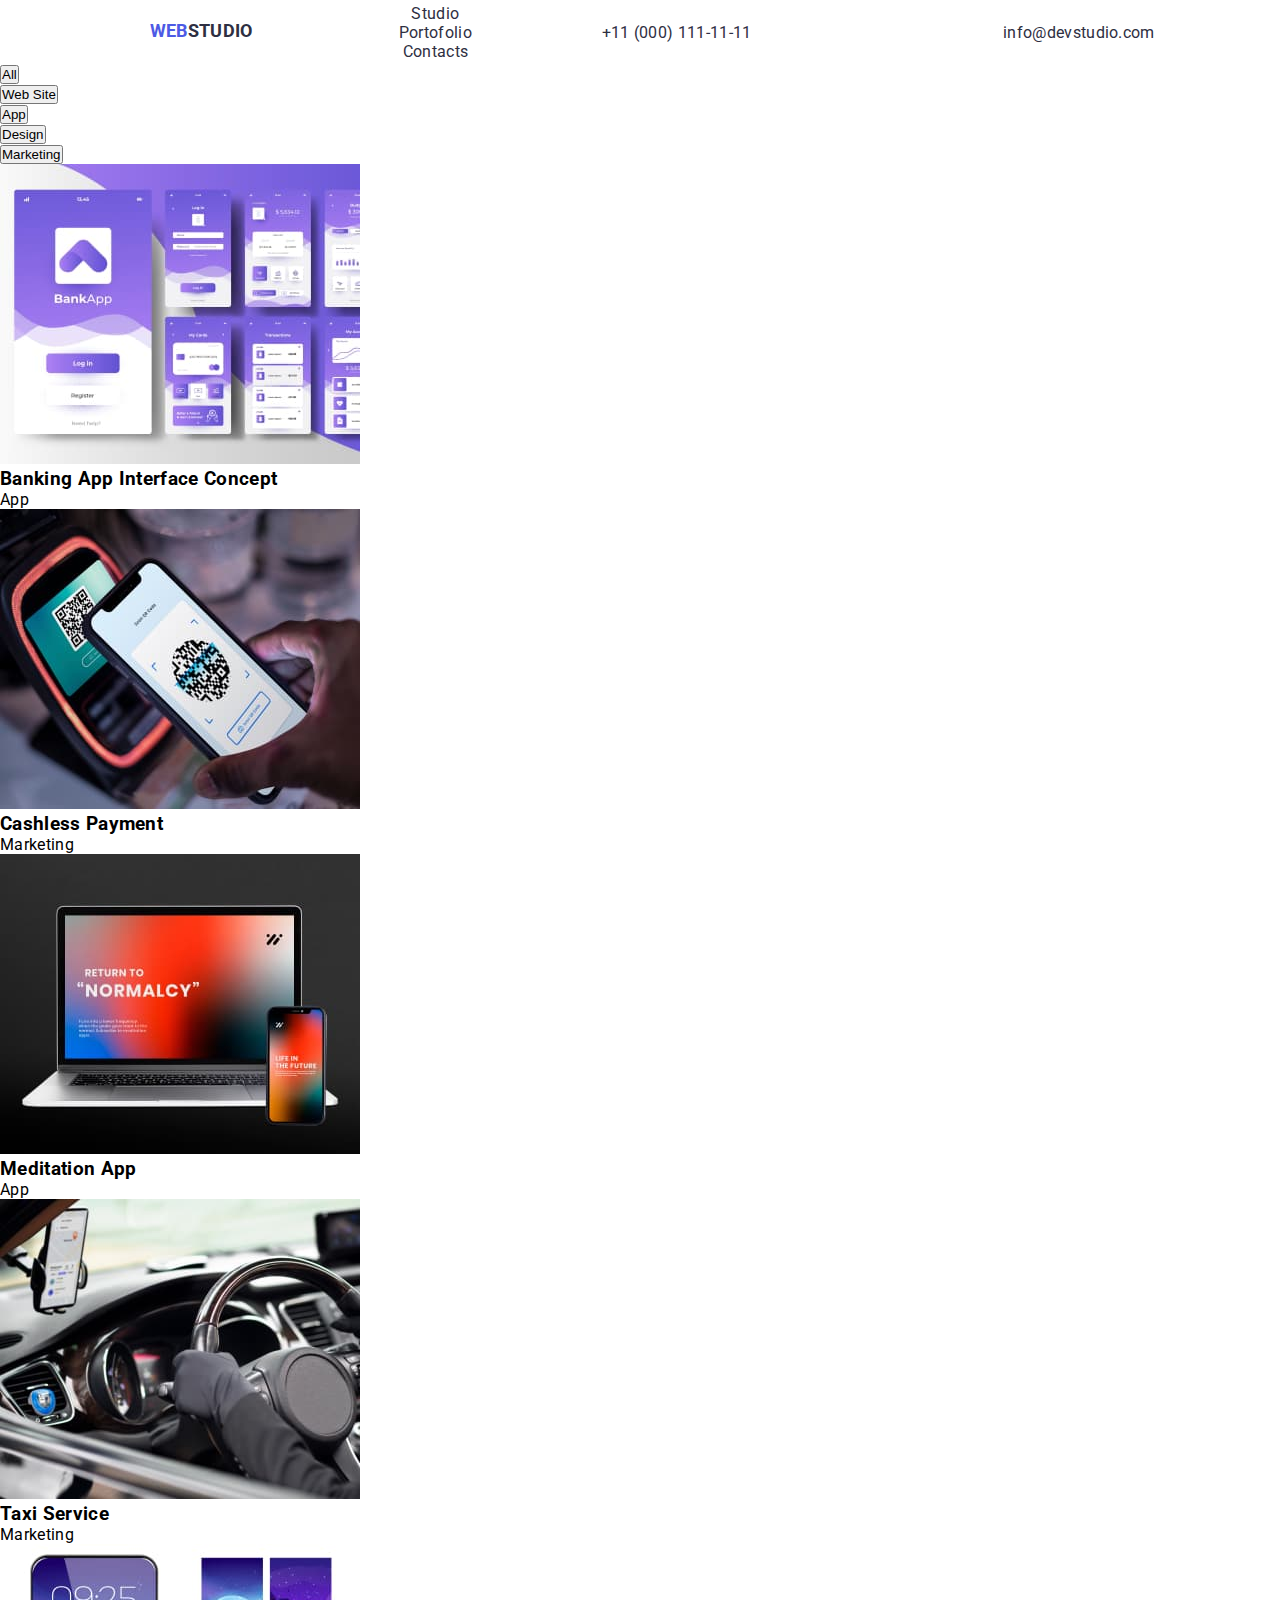
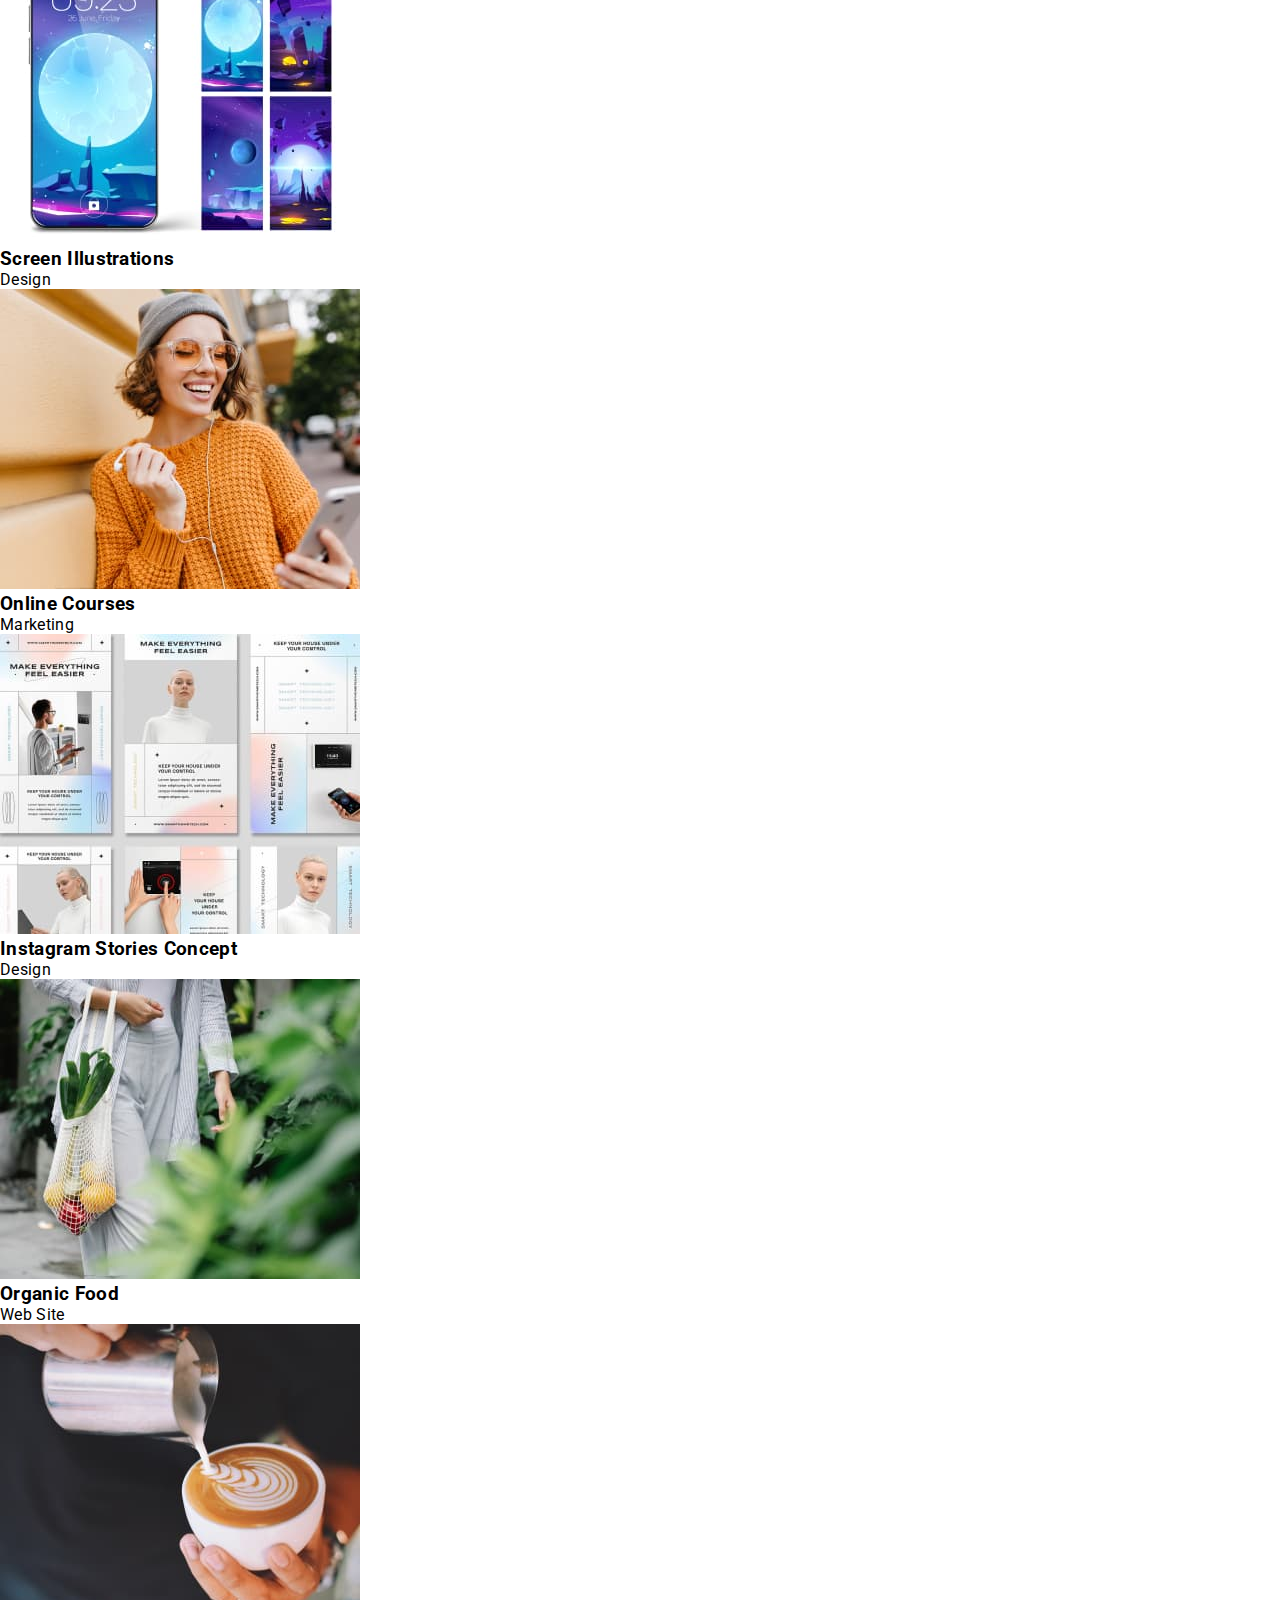
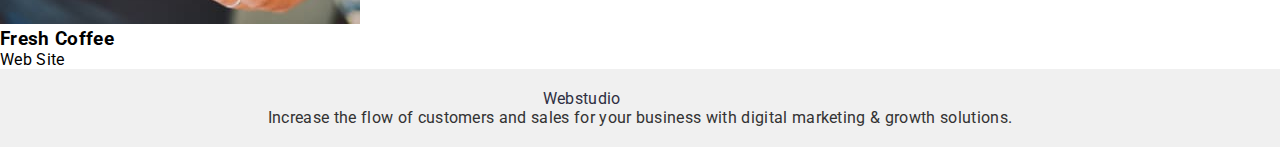
==== portfolio.html @ 562d79db "new" ====
<!DOCTYPE html>
<html lang="en">
  <head>
    <meta charset="UTF-8" />
    <meta name="viewport" content="width=device-width, initial-scale=1.0" />
    <title>Portofolio</title>
    <link
      href="https://fonts.googleapis.com/css2?family=Roboto:ital,wght@0,400;1,900&display=swap"
      rel="stylesheet"
    />
    <link rel="stylesheet" href="/css/styles.css" />
  </head>
  <body>
    <header>
      <a href="index.html">
        <span class="web">web</span>
        <span class="studio">studio</span>
      </a>
      <nav class="menu-nav">
        <ul>
          <li><a href="index.html">Studio</a></li>
          <li><a href="portfolio.html">Portofolio</a></li>
          <li><a href="contacts">Contacts</a></li>
        </ul>
      </nav>
      <a href="tel:+110001111111">+11 (000) 111-11-11</a>
      <a href="mailto:info@devstudio.com">info@devstudio.com</a>
    </header>

    <main>
      <section>
        <nav class="filters">
          <ul>
            <li><button type="button">All</button></li>
            <li><button type="button">Web Site</button></li>
            <li><button type="button">App</button></li>
            <li><button type="button">Design</button></li>
            <li><button type="button">Marketing</button></li>
          </ul>
        </nav>
      </section>
      <section>
        <ul>
          <li>
            <div class="project-card row-1">
              <img
                src="images/project-card-1.jpg"
                alt="bank-app-with-login-form"
                width="360"
                height="300"
              />
              <div class="project-info">
                <h3>Banking App Interface Concept</h3>
                <p>App</p>
              </div>
            </div>
          </li>
          <li>
            <div class="project-card row-1">
              <img
                src="images/project-card-2.jpg"
                alt="smartphone-scanning-an-qr-code"
                width="360"
                height="300"
              />
              <div class="project-info">
                <h3>Cashless Payment</h3>
                <p>Marketing</p>
              </div>
            </div>
          </li>
          <li>
            <div class="project-card row-1">
              <img
                src="images/project-card-3.jpg"
                alt="laptop-screen-and-smartphone-showing-same-interface"
                width="360"
                height="300"
              />
              <div class="project-info">
                <h3>Meditation App</h3>
                <p>App</p>
              </div>
            </div>
          </li>
        </ul>
      </section>
      <section>
        <ul>
          <li>
            <div class="project-card row-2">
              <img
                src="images/project-card-4.jpg"
                alt="someone-driving"
                width="360"
                height="300"
              />
              <div class="project-info">
                <h3>Taxi Service</h3>
                <p>Marketing</p>
              </div>
            </div>
          </li>
          <li>
            <div class="project-card row-2">
              <img
                src="images/project-card-5.jpg"
                alt="smartphone-wallpaper"
                width="360"
                height="300"
              />
              <div class="project-info">
                <h3>Screen Illustrations</h3>
                <p>Design</p>
              </div>
            </div>
          </li>
          <li>
            <div class="project-card row-2">
              <img
                src="images/project-card-6.jpg"
                alt="young-girl-listening-something-on-headphones"
                width="360"
                height="300"
              />
              <div class="project-info">
                <h3>Online Courses</h3>
                <p>Marketing</p>
              </div>
            </div>
          </li>
        </ul>
      </section>
      <section>
        <ul>
          <li>
            <div class="project-card row-3">
              <img
                src="images/project-card-7.jpg"
                alt="different-scenes-on-a-screen"
                width="360"
                height="300"
              />
              <div class="project-info">
                <h3>Instagram Stories Concept</h3>
                <p>Design</p>
              </div>
            </div>
          </li>
          <li>
            <div class="project-card row-3">
              <img
                src="images/project-card-8.jpg"
                alt="bag-with-groceries"
                width="360"
                height="300"
              />
              <div class="project-info">
                <h3>Organic Food</h3>
                <p>Web Site</p>
              </div>
            </div>
          </li>
          <li>
            <div class="project-card row-3">
              <img
                src="images/project-card-9.jpg"
                alt="a-cup-of-coffee"
                width="360"
                height="300"
              />
              <div class="project-info">
                <h3>Fresh Coffee</h3>
                <p>Web Site</p>
              </div>
            </div>
          </li>
        </ul>
      </section>
    </main>
    <footer>
      <a href="webstudio">Webstudio</a>
      <p>
        Increase the flow of customers and sales for your business with digital
        marketing & growth solutions.
      </p>
    </footer>
  </body>
</html>
---- css/styles.css ----
* {
    margin: 0;
    padding: 0;
    box-sizing: border-box;
}
body {
    font-family: 'Roboto', sans-serif;
    background-color: white;
    font-style: normal;
    letter-spacing: 0.02em;
}
header {
    background-color: white;
    display: flex;
    justify-content: space-between;
    align-items: center;
    height: 64px;
    color: #ffffff;
    text-align: left;
}
header a {
    text-decoration: none;
}
header .web,
header .studio {
    text-transform: uppercase;
    width: auto;
    height: 24px;
    display: inline-block;
}
header .web {
    color: #4D5AE5;
    font-weight: 700;
    font-size: 18px;
    line-height: 21px;
}
header .studio {
    color: #2E2F42;
    font-weight: 700;
    font-size: 18px;
    line-height: 21px;
}
.main-nav ul {
        display: flex;
        align-items: flex-start;
        flex-wrap: nowrap;
        gap: 40px;
        position: absolute;
        width: 261px;
        height: 24px;
        top: 24px;
        left: 347px;
        z-index: 61;
        list-style-type: none;
}
.main-nav ul li a.index {
width: 48px;
height: 24px;
font-family: 'Roboto';
font-style: normal;
font-weight: 500;
font-size: 16px;
line-height: 24px;
letter-spacing: 0.02em;
color: #2E2F42;
flex: none;
order: 0;
flex-grow: 0;
}
.main-nav ul li a.portfolio {
width: 66px;
height: 24px;
font-family: 'Roboto';
font-style: normal;
font-weight: 500;
font-size: 16px;
line-height: 24px;
letter-spacing: 0.02em;
color: #2E2F42;
flex: none;
order: 1;
flex-grow: 0;
}
a {
    display: flex;
    align-items: center;
    justify-content: center;
    width: 90.6%;
    text-decoration: none;
    color: #2e2f42;
}
img {
    max-width: 100%;
    height: auto;
    border-radius: none;
}
footer {
    text-align: center;
    padding: 20px;
    background-color: #f0f0f0;
    color: #333;
}
footer .web,
footer .studio {
    text-transform: uppercase;
        width: auto;
        height: 24px;
        display: inline-block;
}
footer .web {
    color: #4D5AE5;
    font-weight: 700;
    font-size: 18px;
    line-height: 21px;
}
footer .studio {
    color: #2E2F42;
    font-weight: 700;
    font-size: 18px;
    line-height: 21px;

/* reluat structura
* {
  margin: 0;
  padding: 0;
  box-sizing: border-box;
}
body {
  font-family: 'Roboto', sans-serif;
  line-height: 1.6;
  background-color: #f8f8f8;
}
a {
  text-decoration: none;
  color: #333;
}
.global-header {
  background-color: #ffffff;
  padding: 20px;
  display: flex;
  justify-content: space-between;
  align-items: center;
  border-bottom: 1px solid #ccc;
}
.web,
.studio {
  font-family: 'Raleway', sans-serif;
  font-weight: bold;
  font-size: 24px;
}
.main-nav ul {
  list-style-type: none;
  display: flex;
}
.main-nav ul li {
  margin-right: 20px;
}
.phone-number,
.mail-address {
  color: #007bff;
}
.hero {
  text-align: center;
  padding: 50px 0;
}
.hero h1 {
  font-size: 36px;
  font-weight: 700;
  margin-bottom: 20px;
}
.hero button {
  padding: 10px 20px;
  background-color: #007bff;
  color: #fff;
  border: none;
  border-radius: 5px;
  cursor: pointer;
}
.description {
  background-color: #ffffff;
  padding: 50px 0;
}
.description ul {
  display: flex;
  justify-content: space-around;
  list-style: none;
}
.description li {
  text-align: center;
}
.activities {
  background-color: #f8f8f8;
  padding: 50px 0;
  text-align: center;
}
.activities h2 {
  margin-bottom: 30px;
}
.activities ul {
  display: flex;
  justify-content: space-around;
  list-style: none;
}
.team {
  background-color: #ffffff;
  padding: 50px 0;
  text-align: center;
}
.team h2 {
  margin-bottom: 30px;
}
.team ul {
  display: flex;
  justify-content: space-around;
  list-style: none;
}
.teamcard1,
.teamcard2,
.teamcard3,
.teamcard4 {
  text-align: center;
}
.teamcard1 img,
.teamcard2 img,
.teamcard3 img,
.teamcard4 img {
  border-radius: 50%;
  border: 5px solid #fff;
  box-shadow: 0 0 10px rgba(0, 0, 0, 0.1);
}
.teamcard1 h3,
.teamcard2 h3,
.teamcard3 h3,
.teamcard4 h3 {
  margin-top: 20px;
}
.teamcard1 p,
.teamcard2 p,
.teamcard3 p,
.teamcard4 p {
  color: #888;
}
footer {
  background-color: #007bff;
  color: #fff;
  text-align: center;
  padding: 30px 0;
}
footer .web,
footer .studio {
  font-size: 20px;
}
*/
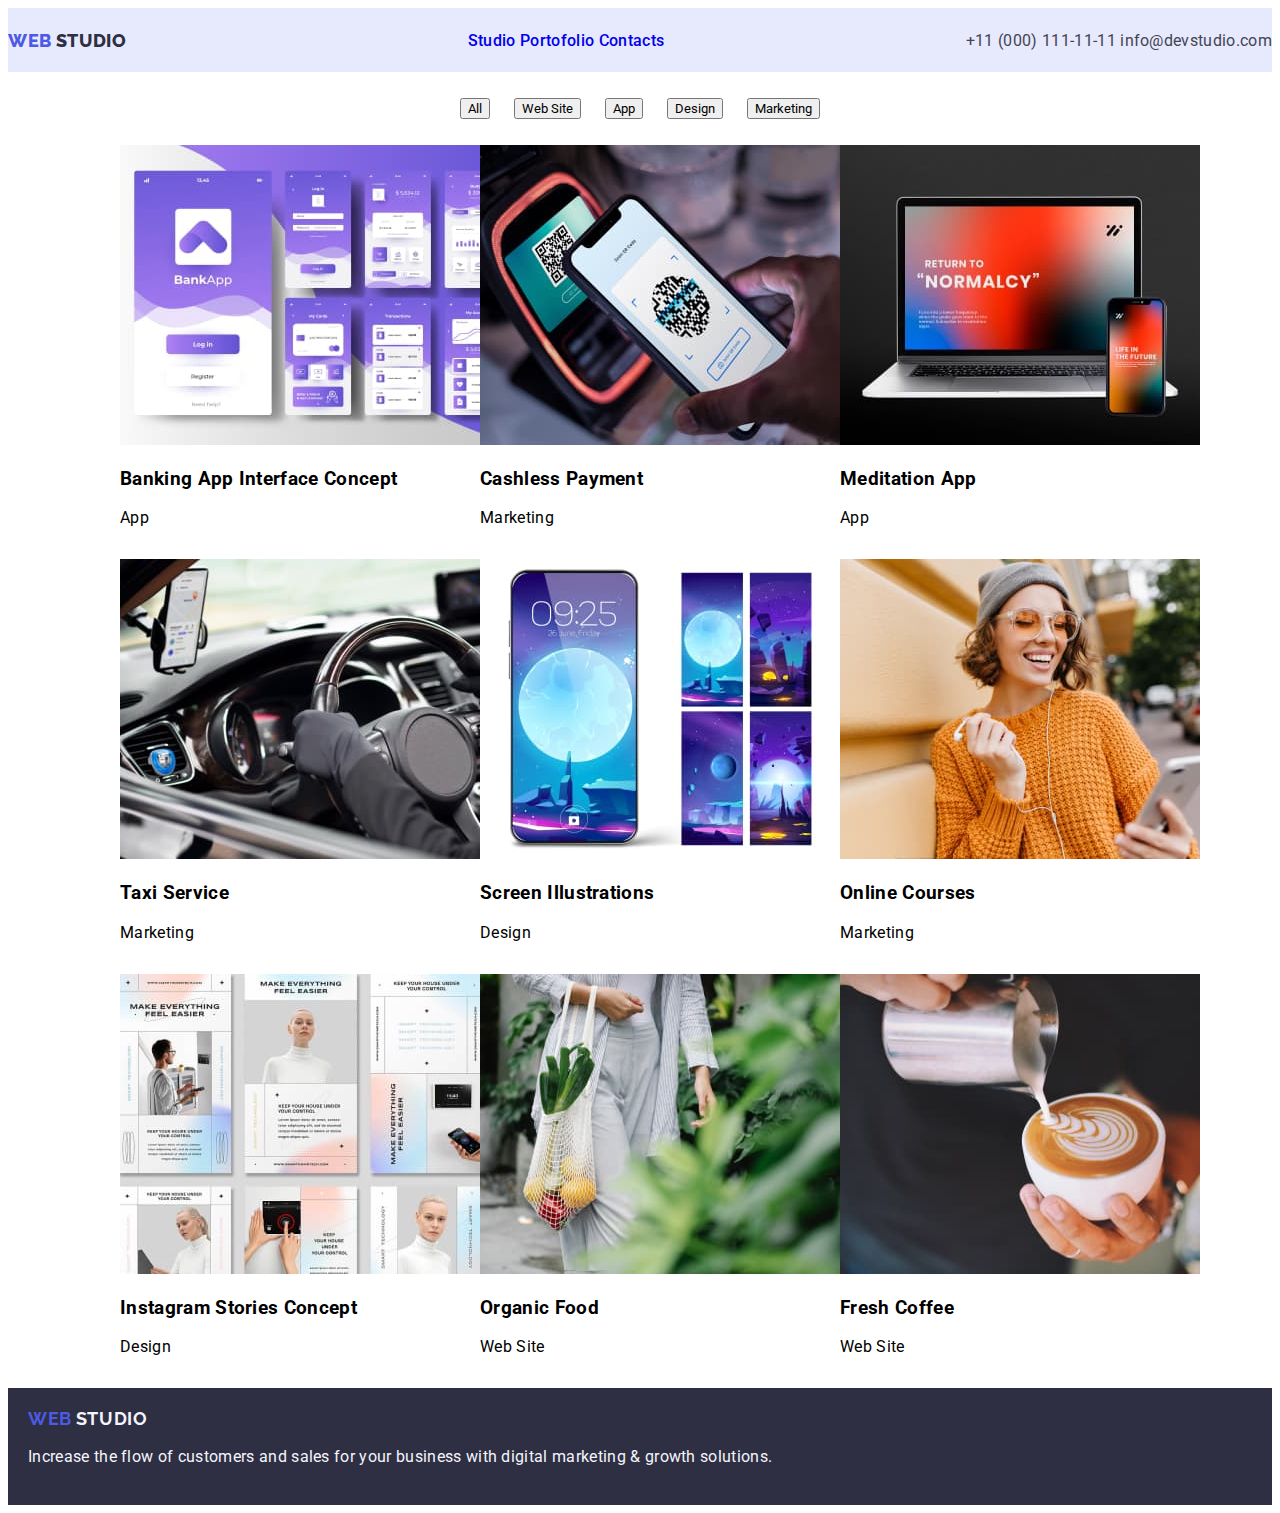
==== commit d0c4d0b6: "update css index si portofoliu bun" ====
--- a/portfolio.html
+++ b/portfolio.html
@@ -4,182 +4,153 @@
     <meta charset="UTF-8" />
     <meta name="viewport" content="width=device-width, initial-scale=1.0" />
     <title>Portofolio</title>
+    <link rel="preconnect" href="https://fonts.googleapis.com" />
+    <link rel="preconnect" href="https://fonts.gstatic.com" crossorigin />
     <link
-      href="https://fonts.googleapis.com/css2?family=Roboto:ital,wght@0,400;1,900&display=swap"
+      href="https://fonts.googleapis.com/css2?family=Raleway:ital,wght@0,800;1,800&family=Roboto:wght@400;500;700&display=swap"
       rel="stylesheet"
     />
-    <link rel="stylesheet" href="/css/styles.css" />
+    <link rel="stylesheet" href="./css/styles.css" />
   </head>
-  <body>
-    <header>
+  <body class="second-page">
+    <header class="global-header">
       <a href="index.html">
         <span class="web">web</span>
         <span class="studio">studio</span>
       </a>
-      <nav class="menu-nav">
+      <nav class="main-nav">
         <ul>
-          <li><a href="index.html">Studio</a></li>
-          <li><a href="portfolio.html">Portofolio</a></li>
-          <li><a href="contacts">Contacts</a></li>
+          <li><a href="index.html" class="index">Studio</a></li>
+          <li><a href="portfolio.html" class="portfolio">Portofolio</a></li>
+          <li><a href="contacts.html" class="contacts">Contacts</a></li>
         </ul>
       </nav>
-      <a href="tel:+110001111111">+11 (000) 111-11-11</a>
-      <a href="mailto:info@devstudio.com">info@devstudio.com</a>
+      <div class="address">
+        <a href="tel:+110001111111" class="phone-number">+11 (000) 111-11-11</a>
+        <a href="mailto:info@devstudio.com" class="mail-address"
+          >info@devstudio.com</a
+        >
+      </div>
     </header>
 
     <main>
-      <section>
-        <nav class="filters">
-          <ul>
-            <li><button type="button">All</button></li>
-            <li><button type="button">Web Site</button></li>
-            <li><button type="button">App</button></li>
-            <li><button type="button">Design</button></li>
-            <li><button type="button">Marketing</button></li>
-          </ul>
-        </nav>
-      </section>
-      <section>
+      <nav class="filters">
         <ul>
-          <li>
-            <div class="project-card row-1">
-              <img
-                src="images/project-card-1.jpg"
-                alt="bank-app-with-login-form"
-                width="360"
-                height="300"
-              />
-              <div class="project-info">
-                <h3>Banking App Interface Concept</h3>
-                <p>App</p>
-              </div>
-            </div>
+          <li><button type="button" class="button1">All</button></li>
+          <li><button type="button" class="button2">Web Site</button></li>
+          <li><button type="button" class="button3">App</button></li>
+          <li><button type="button" class="button4">Design</button></li>
+          <li><button type="button" class="button5">Marketing</button></li>
+        </ul>
+      </nav>
+      <section class="row-1">
+        <ul>
+          <li class="card1">
+            <img
+              src="images/project-card-1.jpg"
+              alt="bank-app-with-login-form"
+              width="360"
+              height="300"
+            />
+            <h3>Banking App Interface Concept</h3>
+            <p>App</p>
           </li>
-          <li>
-            <div class="project-card row-1">
-              <img
-                src="images/project-card-2.jpg"
-                alt="smartphone-scanning-an-qr-code"
-                width="360"
-                height="300"
-              />
-              <div class="project-info">
-                <h3>Cashless Payment</h3>
-                <p>Marketing</p>
-              </div>
-            </div>
+          <li class="card2">
+            <img
+              src="images/project-card-2.jpg"
+              alt="smartphone-scanning-an-qr-code"
+              width="360"
+              height="300"
+            />
+            <h3>Cashless Payment</h3>
+            <p>Marketing</p>
           </li>
-          <li>
-            <div class="project-card row-1">
-              <img
-                src="images/project-card-3.jpg"
-                alt="laptop-screen-and-smartphone-showing-same-interface"
-                width="360"
-                height="300"
-              />
-              <div class="project-info">
-                <h3>Meditation App</h3>
-                <p>App</p>
-              </div>
-            </div>
+          <li class="card3">
+            <img
+              src="images/project-card-3.jpg"
+              alt="laptop-screen-and-smartphone-showing-same-interface"
+              width="360"
+              height="300"
+            />
+            <h3>Meditation App</h3>
+            <p>App</p>
           </li>
         </ul>
       </section>
-      <section>
+      <section class="row-2">
         <ul>
-          <li>
-            <div class="project-card row-2">
-              <img
-                src="images/project-card-4.jpg"
-                alt="someone-driving"
-                width="360"
-                height="300"
-              />
-              <div class="project-info">
-                <h3>Taxi Service</h3>
-                <p>Marketing</p>
-              </div>
-            </div>
+          <li class="card4">
+            <img
+              src="images/project-card-4.jpg"
+              alt="someone-driving"
+              width="360"
+              height="300"
+            />
+            <h3>Taxi Service</h3>
+            <p>Marketing</p>
           </li>
-          <li>
-            <div class="project-card row-2">
-              <img
-                src="images/project-card-5.jpg"
-                alt="smartphone-wallpaper"
-                width="360"
-                height="300"
-              />
-              <div class="project-info">
-                <h3>Screen Illustrations</h3>
-                <p>Design</p>
-              </div>
-            </div>
+          <li class="card5">
+            <img
+              src="images/project-card-5.jpg"
+              alt="smartphone-wallpaper"
+              width="360"
+              height="300"
+            />
+            <h3>Screen Illustrations</h3>
+            <p>Design</p>
           </li>
-          <li>
-            <div class="project-card row-2">
-              <img
-                src="images/project-card-6.jpg"
-                alt="young-girl-listening-something-on-headphones"
-                width="360"
-                height="300"
-              />
-              <div class="project-info">
-                <h3>Online Courses</h3>
-                <p>Marketing</p>
-              </div>
-            </div>
+          <li class="card6">
+            <img
+              src="images/project-card-6.jpg"
+              alt="young-girl-listening-something-on-headphones"
+              width="360"
+              height="300"
+            />
+            <h3>Online Courses</h3>
+            <p>Marketing</p>
           </li>
         </ul>
       </section>
-      <section>
+      <section class="row-3">
         <ul>
-          <li>
-            <div class="project-card row-3">
-              <img
-                src="images/project-card-7.jpg"
-                alt="different-scenes-on-a-screen"
-                width="360"
-                height="300"
-              />
-              <div class="project-info">
-                <h3>Instagram Stories Concept</h3>
-                <p>Design</p>
-              </div>
-            </div>
+          <li class="card7">
+            <img
+              src="images/project-card-7.jpg"
+              alt="different-scenes-on-a-screen"
+              width="360"
+              height="300"
+            />
+            <h3>Instagram Stories Concept</h3>
+            <p>Design</p>
           </li>
-          <li>
-            <div class="project-card row-3">
-              <img
-                src="images/project-card-8.jpg"
-                alt="bag-with-groceries"
-                width="360"
-                height="300"
-              />
-              <div class="project-info">
-                <h3>Organic Food</h3>
-                <p>Web Site</p>
-              </div>
-            </div>
+          <li class="card8">
+            <img
+              src="images/project-card-8.jpg"
+              alt="bag-with-groceries"
+              width="360"
+              height="300"
+            />
+            <h3>Organic Food</h3>
+            <p>Web Site</p>
           </li>
-          <li>
-            <div class="project-card row-3">
-              <img
-                src="images/project-card-9.jpg"
-                alt="a-cup-of-coffee"
-                width="360"
-                height="300"
-              />
-              <div class="project-info">
-                <h3>Fresh Coffee</h3>
-                <p>Web Site</p>
-              </div>
-            </div>
+          <li class="card9">
+            <img
+              src="images/project-card-9.jpg"
+              alt="a-cup-of-coffee"
+              width="360"
+              height="300"
+            />
+            <h3>Fresh Coffee</h3>
+            <p>Web Site</p>
           </li>
         </ul>
       </section>
     </main>
     <footer>
-      <a href="webstudio">Webstudio</a>
+      <a href="index.html">
+        <span class="web">web</span>
+        <span class="studio">studio</span>
+      </a>
       <p>
         Increase the flow of customers and sales for your business with digital
         marketing & growth solutions.
--- a/css/styles.css
+++ b/css/styles.css
@@ -1,253 +1,260 @@
+:root {
+  --primary-color: #ffffff;
+  --accent-color-iris: #4d5ae5;
+  --accent-color-text: #2e2f42;
+  --accent-color-description: #434455;
+  --button-color-filters: #404bbf;
+  --accent-color-filters: #e7e9fc;
+  --accent-color-cloud: #f4f4fd;
+}
+
 * {
-    margin: 0;
-    padding: 0;
-    box-sizing: border-box;
-}
+  font-family: "Roboto", sans-serif;
+}
+
 body {
-    font-family: 'Roboto', sans-serif;
-    background-color: white;
-    font-style: normal;
-    letter-spacing: 0.02em;
-}
+  background-color: var(--primary-color);
+  font-style: normal;
+  letter-spacing: 0.02em;
+}
+
+/* .primary-page {
+  color: var();
+} */
+
 header {
-    background-color: white;
-    display: flex;
-    justify-content: space-between;
-    align-items: center;
-    height: 64px;
-    color: #ffffff;
-    text-align: left;
-}
+  background-color: #e7e9fc;
+  display: flex;
+  justify-content: space-between;
+  align-items: center;
+  height: 64px;
+  text-align: left;
+}
+
 header a {
-    text-decoration: none;
-}
+  text-decoration: none;
+}
+
 header .web,
 header .studio {
-    text-transform: uppercase;
-    width: auto;
-    height: 24px;
-    display: inline-block;
-}
+  text-transform: uppercase;
+  width: 115px;
+  font-family: Raleway;
+  font-weight: 800;
+  letter-spacing: 0.03em;
+}
+
 header .web {
-    color: #4D5AE5;
-    font-weight: 700;
-    font-size: 18px;
-    line-height: 21px;
-}
+  color: var(--accent-color-iris);
+  width: 44px;
+  height: 21px;
+  font-size: 18px;
+  line-height: 21px;
+}
+
 header .studio {
-    color: #2E2F42;
-    font-weight: 700;
-    font-size: 18px;
-    line-height: 21px;
-}
-.main-nav ul {
-        display: flex;
-        align-items: flex-start;
-        flex-wrap: nowrap;
-        gap: 40px;
-        position: absolute;
-        width: 261px;
-        height: 24px;
-        top: 24px;
-        left: 347px;
-        z-index: 61;
-        list-style-type: none;
-}
+  color: var(--accent-color-text);
+  width: 71px;
+  height: 21px;
+  font-size: 18px;
+  line-height: 21px;
+}
+
+.main-nav ul li {
+  list-style: none;
+  list-style-type: none;
+  width: 261px;
+  height: 24px;
+  top: 24px;
+  left: 347px;
+  gap: 40px;
+  font-weight: 500;
+  display: flex;
+  color: var(--accent-color-text);
+  display: inline;
+}
+
 .main-nav ul li a.index {
-width: 48px;
-height: 24px;
-font-family: 'Roboto';
-font-style: normal;
-font-weight: 500;
-font-size: 16px;
-line-height: 24px;
-letter-spacing: 0.02em;
-color: #2E2F42;
-flex: none;
-order: 0;
-flex-grow: 0;
-}
+  width: 48px;
+  height: 24px;
+}
+
 .main-nav ul li a.portfolio {
-width: 66px;
-height: 24px;
-font-family: 'Roboto';
-font-style: normal;
-font-weight: 500;
-font-size: 16px;
-line-height: 24px;
-letter-spacing: 0.02em;
-color: #2E2F42;
-flex: none;
-order: 1;
-flex-grow: 0;
-}
-a {
-    display: flex;
-    align-items: center;
-    justify-content: center;
-    width: 90.6%;
-    text-decoration: none;
-    color: #2e2f42;
-}
-img {
-    max-width: 100%;
-    height: auto;
-    border-radius: none;
-}
+  width: 66px;
+  height: 24px;
+}
+
+.main-nav ul li a.contacts {
+  width: 67px;
+  height: 24px;
+}
+
+.address a {
+  color: var(--accent-color-description);
+  font-weight: 400;
+  letter-spacing: 0.02em;
+  align-items: center;
+}
+
+main section.hero {
+  font-size: 56px;
+  font-weight: 700;
+  line-height: 60px;
+  letter-spacing: 0.02em;
+  text-align: center;
+  background-color: var(--accent-color-text);
+  color: #ffffff;
+}
+
+main section.hero button {
+  padding: 10px 20px;
+  background-color: blue;
+  cursor: pointer;
+  transition: all 0.3s ease-in-out;
+  color: #fefefe;
+}
+
+main section.description ul {
+  list-style: none;
+  display: flex;
+}
+
+main section.description ul li h3 {
+  color: var(--accent-color-text);
+  font-size: 20px;
+  font-weight: 500;
+  line-height: 24px;
+  letter-spacing: 0.02em;
+}
+
+main section.description ul li p {
+  color: var(--accent-color-description);
+  font-size: 16px;
+  font-weight: 400;
+  line-height: 24px;
+  letter-spacing: 0.02em;
+}
+
+main section.activities h2 {
+  color: var(--accent-color-text);
+  font-size: 36px;
+  font-weight: 700;
+  line-height: 40px;
+  letter-spacing: 0.02em;
+  text-align: center;
+}
+
+main section.activities ul {
+  list-style: none;
+  display: flex;
+  justify-content: center;
+  align-items: center;
+}
+
+main section.team {
+  background-color: var(--accent-color-cloud);
+}
+main section.team h2 {
+  color: var(--accent-color-text);
+  font-size: 36px;
+  font-weight: 700;
+  line-height: 40px;
+  letter-spacing: 0.02em;
+  text-align: center;
+}
+
+main section.team h3 {
+  color: var(--accent-color-text);
+  font-size: 20px;
+  font-weight: 500;
+  line-height: 24px;
+  letter-spacing: 0.02em;
+  text-align: center;
+}
+
+main section.team ul {
+  list-style: none;
+  display: flex;
+  justify-content: center;
+  align-items: center;
+}
+
+main section.team p {
+  color: var(--accent-color-description);
+  font-size: 16px;
+  font-weight: 400;
+  line-height: 24px;
+  letter-spacing: 0.02em;
+  text-align: center;
+}
+
 footer {
-    text-align: center;
-    padding: 20px;
-    background-color: #f0f0f0;
-    color: #333;
-}
+  background-color: var(--accent-color-text);
+  padding: 20px;
+}
+
+footer p {
+  color: var(--accent-color-cloud);
+  font-size: 16px;
+  font-weight: 400;
+  line-height: 24px;
+  letter-spacing: 0.02em;
+  text-align: left;
+}
+footer a {
+  text-decoration: none;
+}
+
 footer .web,
 footer .studio {
-    text-transform: uppercase;
-        width: auto;
-        height: 24px;
-        display: inline-block;
-}
+  text-transform: uppercase;
+  width: 115px;
+  font-family: Raleway;
+  font-weight: 800;
+  letter-spacing: 0.03em;
+  text-decoration: none;
+}
+
 footer .web {
-    color: #4D5AE5;
-    font-weight: 700;
-    font-size: 18px;
-    line-height: 21px;
-}
+  color: var(--accent-color-iris);
+  font-weight: 700;
+  font-size: 18px;
+  line-height: 21px;
+}
+
 footer .studio {
-    color: #2E2F42;
-    font-weight: 700;
-    font-size: 18px;
-    line-height: 21px;
-
-/* reluat structura
-* {
-  margin: 0;
-  padding: 0;
-  box-sizing: border-box;
-}
-body {
-  font-family: 'Roboto', sans-serif;
-  line-height: 1.6;
-  background-color: #f8f8f8;
-}
-a {
-  text-decoration: none;
-  color: #333;
-}
-.global-header {
-  background-color: #ffffff;
-  padding: 20px;
-  display: flex;
-  justify-content: space-between;
-  align-items: center;
-  border-bottom: 1px solid #ccc;
-}
-.web,
-.studio {
-  font-family: 'Raleway', sans-serif;
-  font-weight: bold;
-  font-size: 24px;
-}
-.main-nav ul {
-  list-style-type: none;
-  display: flex;
-}
-.main-nav ul li {
-  margin-right: 20px;
-}
-.phone-number,
-.mail-address {
-  color: #007bff;
-}
-.hero {
-  text-align: center;
-  padding: 50px 0;
-}
-.hero h1 {
-  font-size: 36px;
-  font-weight: 700;
-  margin-bottom: 20px;
-}
-.hero button {
+  color: var(--accent-color-cloud);
+  font-weight: 700;
+  font-size: 18px;
+  line-height: 21px;
+}
+
+nav.filters ul {
+  list-style: none;
+  display: flex;
+  justify-content: center;
+  align-items: center;
+  gap: 24px;
   padding: 10px 20px;
-  background-color: #007bff;
-  color: #fff;
-  border: none;
-  border-radius: 5px;
-  cursor: pointer;
-}
-.description {
-  background-color: #ffffff;
-  padding: 50px 0;
-}
-.description ul {
-  display: flex;
-  justify-content: space-around;
-  list-style: none;
-}
-.description li {
-  text-align: center;
-}
-.activities {
-  background-color: #f8f8f8;
-  padding: 50px 0;
-  text-align: center;
-}
-.activities h2 {
-  margin-bottom: 30px;
-}
-.activities ul {
-  display: flex;
-  justify-content: space-around;
-  list-style: none;
-}
-.team {
-  background-color: #ffffff;
-  padding: 50px 0;
-  text-align: center;
-}
-.team h2 {
-  margin-bottom: 30px;
-}
-.team ul {
-  display: flex;
-  justify-content: space-around;
-  list-style: none;
-}
-.teamcard1,
-.teamcard2,
-.teamcard3,
-.teamcard4 {
-  text-align: center;
-}
-.teamcard1 img,
-.teamcard2 img,
-.teamcard3 img,
-.teamcard4 img {
-  border-radius: 50%;
-  border: 5px solid #fff;
-  box-shadow: 0 0 10px rgba(0, 0, 0, 0.1);
-}
-.teamcard1 h3,
-.teamcard2 h3,
-.teamcard3 h3,
-.teamcard4 h3 {
-  margin-top: 20px;
-}
-.teamcard1 p,
-.teamcard2 p,
-.teamcard3 p,
-.teamcard4 p {
-  color: #888;
-}
-footer {
-  background-color: #007bff;
-  color: #fff;
-  text-align: center;
-  padding: 30px 0;
-}
-footer .web,
-footer .studio {
-  font-size: 20px;
-}
-*/+}
+
+.row-1 ul {
+  list-style: none;
+  display: flex;
+  justify-content: center;
+  align-items: center;
+}
+
+.row-2 ul {
+  list-style: none;
+  display: flex;
+  justify-content: center;
+  align-items: center;
+}
+
+.row-3 ul {
+  list-style: none;
+  display: flex;
+  justify-content: center;
+  align-items: center;
+}
